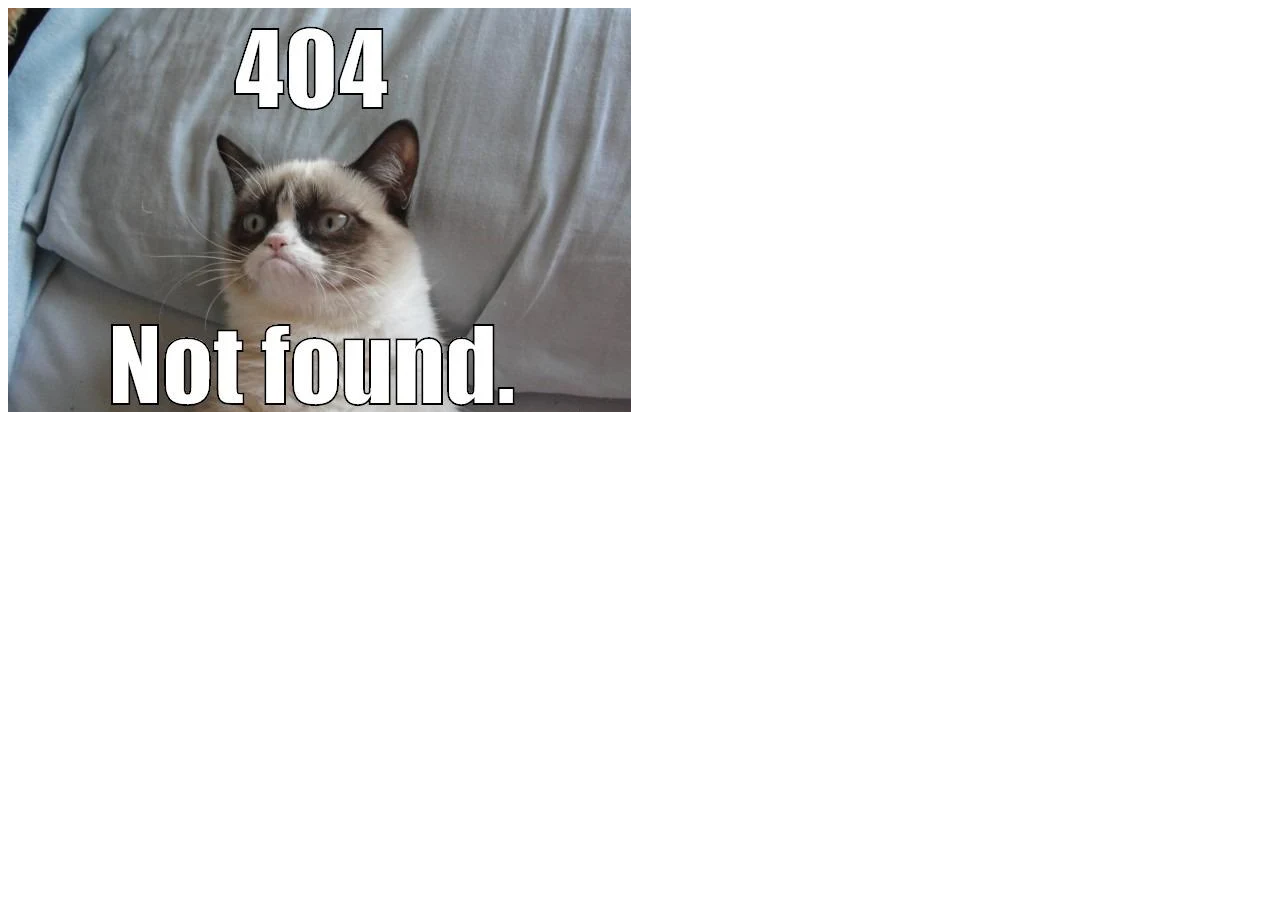
==== about.html @ 53ef003d "abcxyz" ====
<!DOCTYPE html>
<html lang="en">
<head>
    <meta charset="UTF-8">
    <meta http-equiv="X-UA-Compatible" content="IE=edge">
    <meta name="viewport" content="width=device-width, initial-scale=1.0">
    <title>Giới Thiệu </title>
</head>
<body>

   
    <img src="hinh/hehe.png" alt="">

    
</body>
</html>
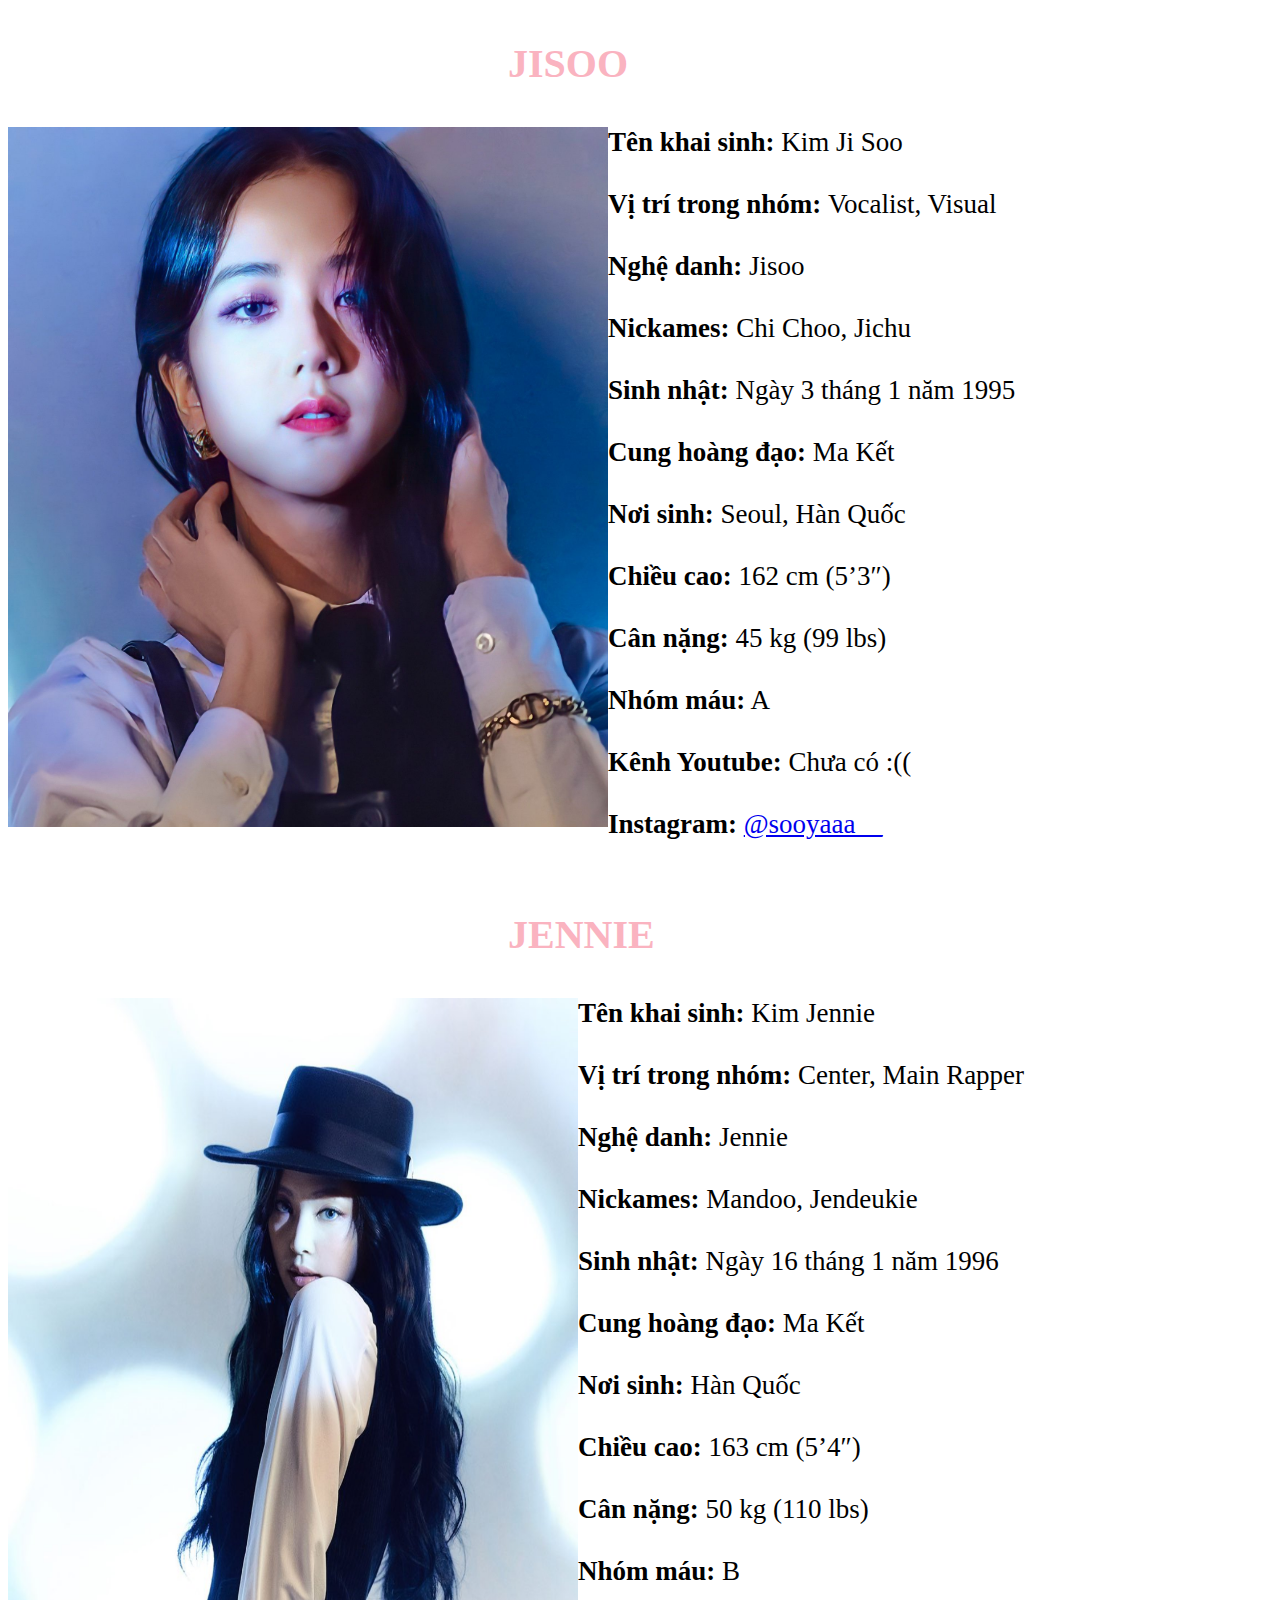
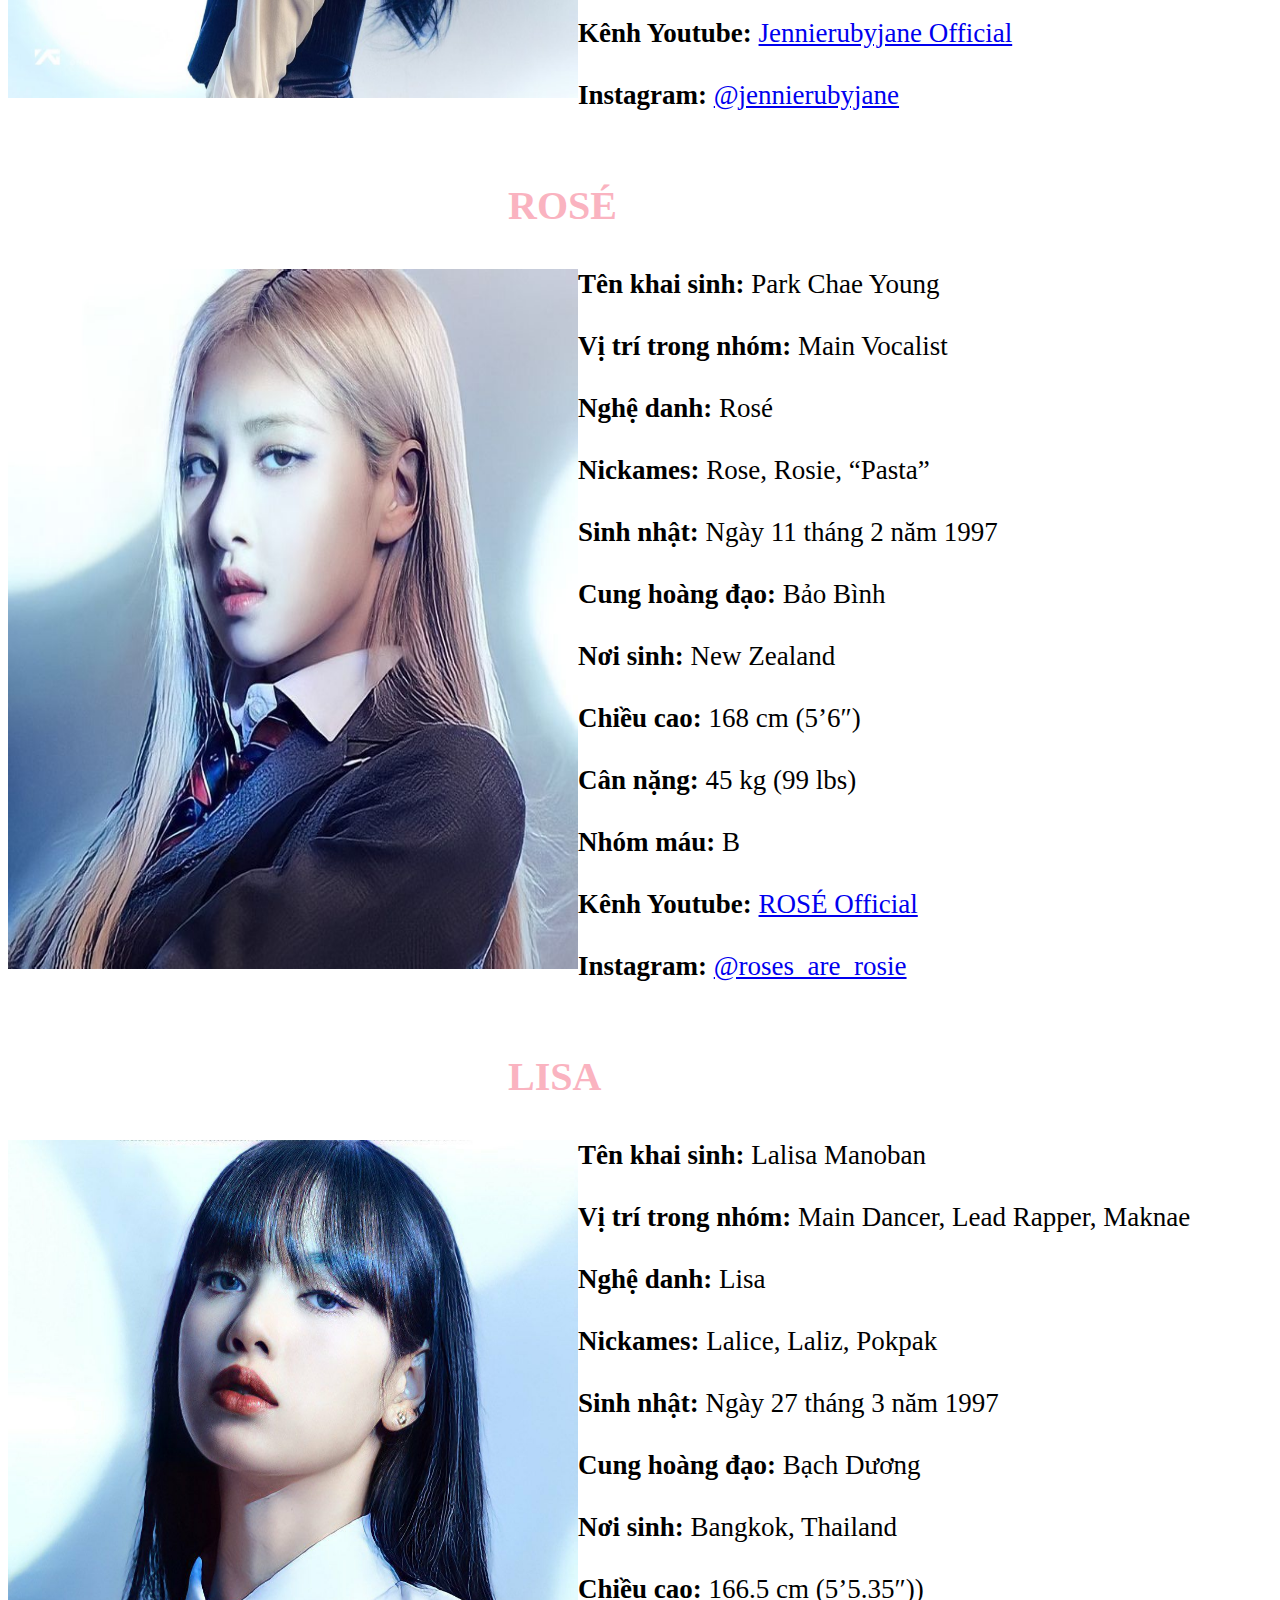
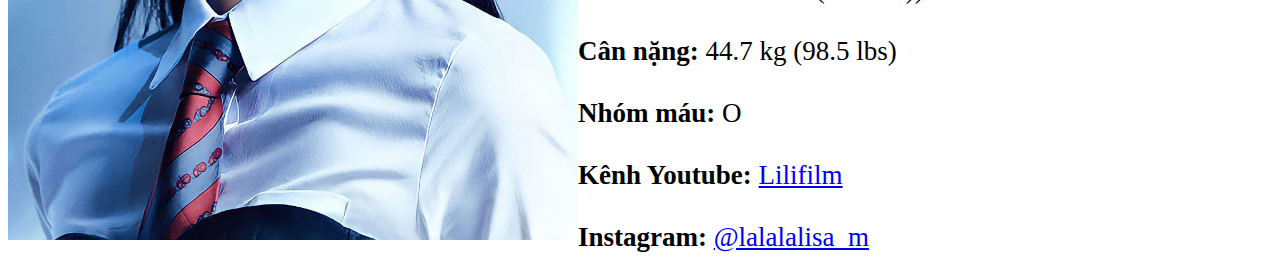
==== commit 88908c2c: "nene" ====
--- a/about.html
+++ b/about.html
@@ -4,13 +4,92 @@
     <meta charset="UTF-8">
     <meta http-equiv="X-UA-Compatible" content="IE=edge">
     <meta name="viewport" content="width=device-width, initial-scale=1.0">
-    <title>Giới Thiệu </title>
+    <title>Member</title>
 </head>
 <body>
+    <p style="font-size: 40px; color: rgb(250, 179, 192); padding-left: 500px; "><b>JISOO</b>  </p>
+    <img src="hinh/jisoo.jfif" alt="" width="600px" height="700px" style="float: left;" >
 
-   
-    <img src="hinh/hehe.png" alt="">
+    <p style=" text-align: justify; font-size: 27px;">
+        <b> Tên khai sinh:</b> Kim Ji Soo  <br> <br>
+        <b> Vị trí trong nhóm: </b> Vocalist, Visual <br><br>
+        <b>Nghệ danh:</b>  Jisoo <br> <br>
+        <b>Nickames:</b> Chi Choo, Jichu <br> <br>
+        <b>Sinh nhật:</b> Ngày 3 tháng 1 năm 1995 <br> <br>
+        <b>Cung hoàng đạo:</b> Ma Kết <br> <br>
+        <b>Nơi sinh:</b> Seoul, Hàn Quốc <br> <br>
+        <b>Chiều cao:</b> 162 cm (5’3″) <br> <br>
+        <b>Cân nặng:</b> 45 kg (99 lbs) <br> <br>
+        <b>Nhóm máu:</b> A <br> <br>
+        <b>Kênh Youtube:</b> Chưa có :((<br> <br>
+        <b>Instagram:</b> <a href="#">@sooyaaa__</a>  <br><br>
+    </p>
 
+
+    <p style="font-size: 40px; color: rgb(250, 179, 192); padding-left: 500px; "><b>JENNIE</b>  </p>
+    <img src="hinh/jen.png" alt="" width="570px" height="700px" style="float: left;" >
     
+    <p style=" text-align: justify; font-size: 27px;">
+        <b> Tên khai sinh:</b> Kim Jennie  <br> <br>
+        <b> Vị trí trong nhóm: </b> Center, Main Rapper <br><br>
+        <b>Nghệ danh:</b>  Jennie <br> <br>
+        <b>Nickames:</b> Mandoo, Jendeukie <br> <br>
+        <b>Sinh nhật:</b> Ngày 16 tháng 1 năm 1996 <br> <br>
+        <b>Cung hoàng đạo:</b> Ma Kết <br> <br>
+        <b>Nơi sinh:</b> Hàn Quốc <br> <br>
+        <b>Chiều cao:</b> 163 cm (5’4″) <br> <br>
+        <b>Cân nặng:</b> 50 kg (110 lbs) <br> <br>
+        <b>Nhóm máu:</b> B<br> <br>
+        <b>Kênh Youtube:</b> <a href="#">Jennierubyjane Official    </a><br> <br>
+        <b>Instagram:</b> <a href="#">@jennierubyjane</a> <br><br>
+    </p>
+
+
+
+    <p style="font-size: 40px; color: rgb(250, 179, 192); padding-left: 500px; "><b>ROSÉ</b>  </p>
+    <img src="hinh/róe.jfif" alt="" width="570px" height="700px" style="float: left;" >
+    
+    <p style=" text-align: justify; font-size: 27px;">
+        <b> Tên khai sinh:</b> Park Chae Young <br> <br>
+        <b> Vị trí trong nhóm: </b> Main Vocalist         <br><br>
+        <b>Nghệ danh:</b>  Rosé <br> <br>
+        <b>Nickames:</b> Rose, Rosie, “Pasta”  <br> <br>
+        <b>Sinh nhật:</b> Ngày 11 tháng 2 năm 1997 <br> <br>
+        <b>Cung hoàng đạo:</b> Bảo Bình <br> <br>
+        <b>Nơi sinh:</b> New Zealand <br> <br>
+        <b>Chiều cao:</b> 168 cm (5’6″) <br> <br>
+        <b>Cân nặng:</b> 45 kg (99 lbs) <br> <br>
+        <b>Nhóm máu:</b> B<br> <br>
+        <b>Kênh Youtube:</b> <a href="#"> ROSÉ Official   </a><br> <br>
+        <b>Instagram:</b> <a href="#">@roses_are_rosie</a> <br><br>
+    </p>
+
+
+    <p style="font-size: 40px; color: rgb(250, 179, 192); padding-left: 500px; "><b>LISA</b>  </p>
+    <img src="hinh/lía.jfif" alt="" width="570px" height="700px" style="float: left;" >
+    
+    <p style=" text-align: justify; font-size: 27px;">
+        <b> Tên khai sinh:</b> Lalisa Manoban <br> <br>
+        <b> Vị trí trong nhóm: </b> Main Dancer, Lead Rapper, Maknae   <br><br>
+        <b>Nghệ danh:</b>  Lisa <br> <br>
+        <b>Nickames:</b> Lalice, Laliz, Pokpak <br> <br>
+        <b>Sinh nhật:</b> Ngày 27 tháng 3 năm 1997 <br> <br>
+        <b>Cung hoàng đạo:</b> Bạch Dương <br> <br>
+        <b>Nơi sinh:</b> Bangkok, Thailand <br> <br>
+        <b>Chiều cao:</b> 166.5 cm (5’5.35″)) <br> <br>
+        <b>Cân nặng:</b> 44.7 kg (98.5 lbs) <br> <br>
+        <b>Nhóm máu:</b> O<br> <br>
+        <b>Kênh Youtube:</b> <a href="#"> Lilifilm</a><br> <br>
+        <b>Instagram:</b> <a href="#">@lalalalisa_m</a> 
+    </p>
+
+
+
+        
+            
+
+        
+
+
 </body>
 </html>